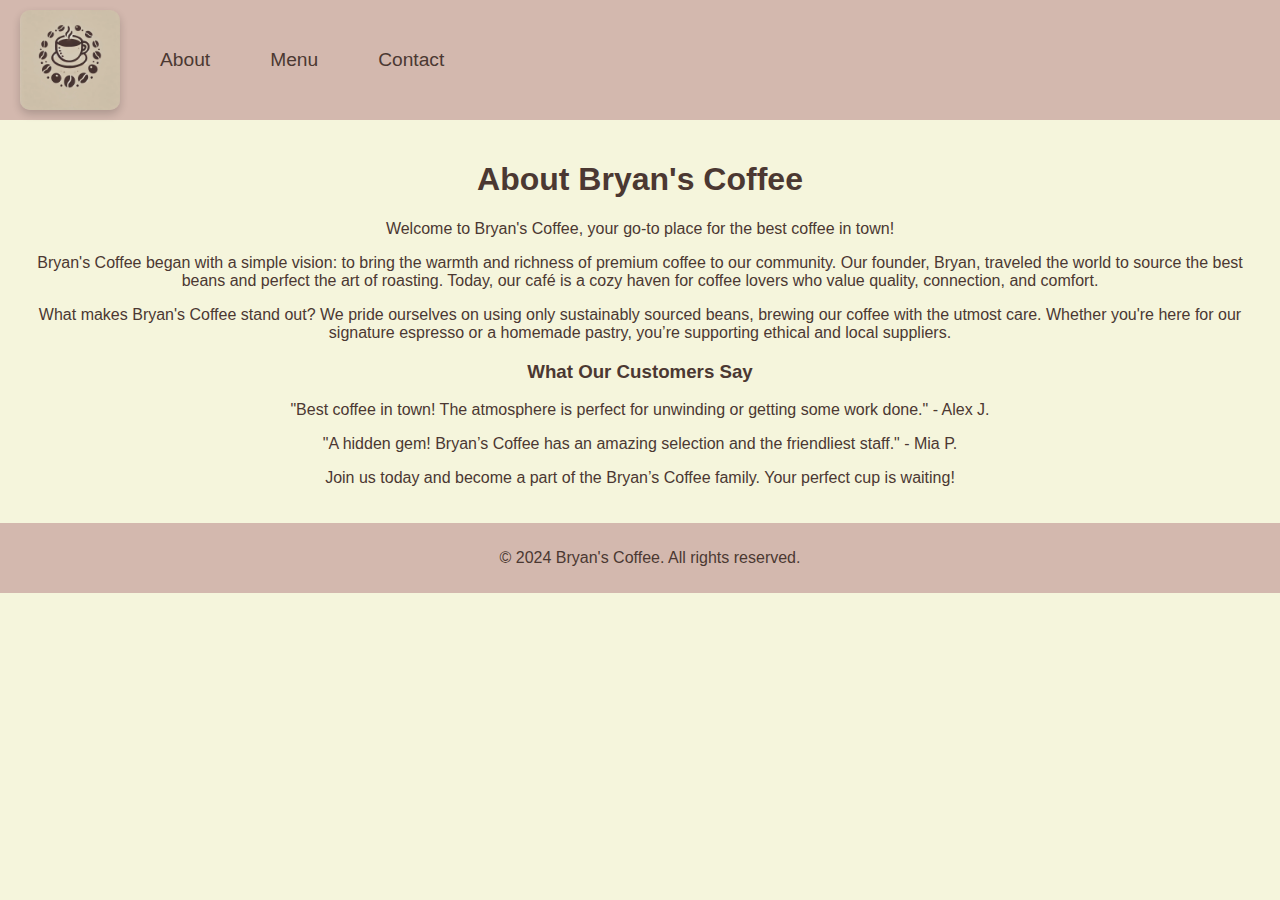
==== index.html @ ce7bcaf0 "Add files via upload" ====
<!DOCTYPE html>
<html lang="en">
<head>
    <meta charset="UTF-8">
    <meta name="viewport" content="width=device-width, initial-scale=1.0">
    <title>About - Bryan's Coffee</title>
    <link rel="stylesheet" href="style.css">
</head>
<body>
    <header>
        <img src="logo.webp" alt="Bryan Cafe Logo" class="logo">
        <nav>
            <ul class="navbar">
                <li><a href="index.html">About</a></li>
                <li><a href="Menu.html">Menu</a></li>
                <li><a href="Contact.html">Contact</a></li>
            </ul>
        </nav>
    </header>
    
    <main>
        <section class="about-section">
            <h1>About Bryan's Coffee</h1>
            <p>Welcome to Bryan's Coffee, your go-to place for the best coffee in town!</p>
            <p>Bryan's Coffee began with a simple vision: to bring the warmth and richness of premium coffee to our community. Our founder, Bryan, traveled the world to source the best beans and perfect the art of roasting. Today, our café is a cozy haven for coffee lovers who value quality, connection, and comfort.</p>
            <p>What makes Bryan's Coffee stand out? We pride ourselves on using only sustainably sourced beans, brewing our coffee with the utmost care. Whether you're here for our signature espresso or a homemade pastry, you’re supporting ethical and local suppliers.</p>
            
            <h3>What Our Customers Say</h3>
            <p>"Best coffee in town! The atmosphere is perfect for unwinding or getting some work done." - Alex J.</p>
            <p>"A hidden gem! Bryan’s Coffee has an amazing selection and the friendliest staff." - Mia P.</p>

            <p>Join us today and become a part of the Bryan’s Coffee family. Your perfect cup is waiting!</p>
        </section>
    </main>
    
    <footer>
        <p>&copy; 2024 Bryan's Coffee. All rights reserved.</p>
    </footer>
</body>
</html>
---- style.css ----
body {
    font-family: Arial, sans-serif;
    margin: 0;
    padding: 0;
    background-color: #f5f5dc;
    color: #4b3832; 
}

header {
    background-color: #d3b8ae; 
    display: flex;
    justify-content: flex-start; 
    align-items: center; 
    padding: 10px 20px;
}

header .logo {
    width: 100px;
    height: auto;
    opacity: 0.9; 
    border-radius: 10px; 
    box-shadow: 0px 4px 8px rgba(0, 0, 0, 0.2); 
}

nav {
    flex-grow: 1;
}

ul.navbar {
    list-style-type: none;
    padding: 0;
    margin: 0;
    display: flex;
    justify-content: flex-start; 
}

ul.navbar li {
    margin-left: 20px;
}

ul.navbar li a {
    text-decoration: none;
    font-size: 1.2em;
    color: #4b3832;
    padding: 10px 20px;
    border-radius: 5px;
    transition: background-color 0.3s, color 0.3s;
}

ul.navbar li a:hover {
    background-color: #6f4e37; 
    color: white; 
    box-shadow: 0px 4px 6px rgba(0, 0, 0, 0.1); 
}

main {
    padding: 20px;
    text-align: center;
}

footer {
    text-align: center;
    padding: 10px;
    background-color: #d3b8ae;
    position: relative; 
    width: 100%;
    bottom: 0;
    color: #4b3832;
}


ul.menu-list {
    list-style-type: none;
    padding: 0;
    margin: 0;
    display: flex;
    flex-wrap: wrap;
    justify-content: space-around;
}

ul.menu-list li {
    width: 200px;
    text-align: center;
    margin-bottom: 20px;
}

.menu-item-container {
    width: 250px; 
    height: 250px; 
    display: flex;
    justify-content: center;
    align-items: center;
    background-color: #f5f5dc; 
    border-radius: 10px;
    overflow: hidden; 
    margin-bottom: 15px;
    box-shadow: 0 4px 6px rgba(0, 0, 0, 0.1); 
}

.menu-item-container img {
    max-width: 100%; 
    max-height: 100%;
    object-fit: contain; 
}



ul.menu-list p {
    font-size: 1.1em;
    color: #4b3832;
}

form {
    width: 50%;
    margin: 0 auto;
    padding: 20px;
    background-color: #f5f5dc;
    border-radius: 10px;
    box-shadow: 0 4px 8px rgba(0, 0, 0, 0.1);
    text-align: left;
    margin-bottom: 40px;
}

form label {
    font-size: 1.2em;
    color: #4b3832;
}

form input[type="text"],
form input[type="email"],
form textarea {
    width: 100%;
    padding: 10px;
    margin: 10px 0;
    border: 1px solid #ccc;
    border-radius: 5px;
    font-size: 1em;
}

form button {
    width: 100%;
    padding: 15px;
    background-color: #4b3832;
    color: white;
    border: none;
    border-radius: 5px;
    font-size: 1.2em;
    cursor: pointer;
    transition: background-color 0.3s;
}

form button:hover {
    background-color: #6f4e37;
}

@media (max-width: 768px) {
    body {
        padding: 5px;
    }

    .logo {
        width: 100%;
        max-width: 150px; 
        margin: 0 auto;
        display: block;
    }

    .navbar {
        display: flex;
        flex-direction: column;
        align-items: center;
        gap: 5px; 
    }

    .navbar li {
        margin: 5px 0;
        width: 100%;
        text-align: center;
    }

    .navbar li a {
        display: block;
        padding: 10px;
        background-color: #d5b9a3; 
        border-radius: 5px;
        width: 90%; 
        text-decoration: none;
    }

    main {
        padding: 10px;
        font-size: 14px;
    }

    .menu-item-container {
        width: 100%; 
    }

    .menu-list img {
        width: 100%;
        height: auto;
        margin-bottom: 10px;
    }

    .map-container {
        width: 100%; 
        height: 250px; 
        margin-bottom: 15px;
    }

    footer {
        font-size: 12px;
        text-align: center;
    }
}

@media (max-width: 480px) {
    .navbar {
        font-size: 14px;
    }

    h1, h2 {
        font-size: 16px;
    }

    .map-container {
        height: 200px; 
    }
}
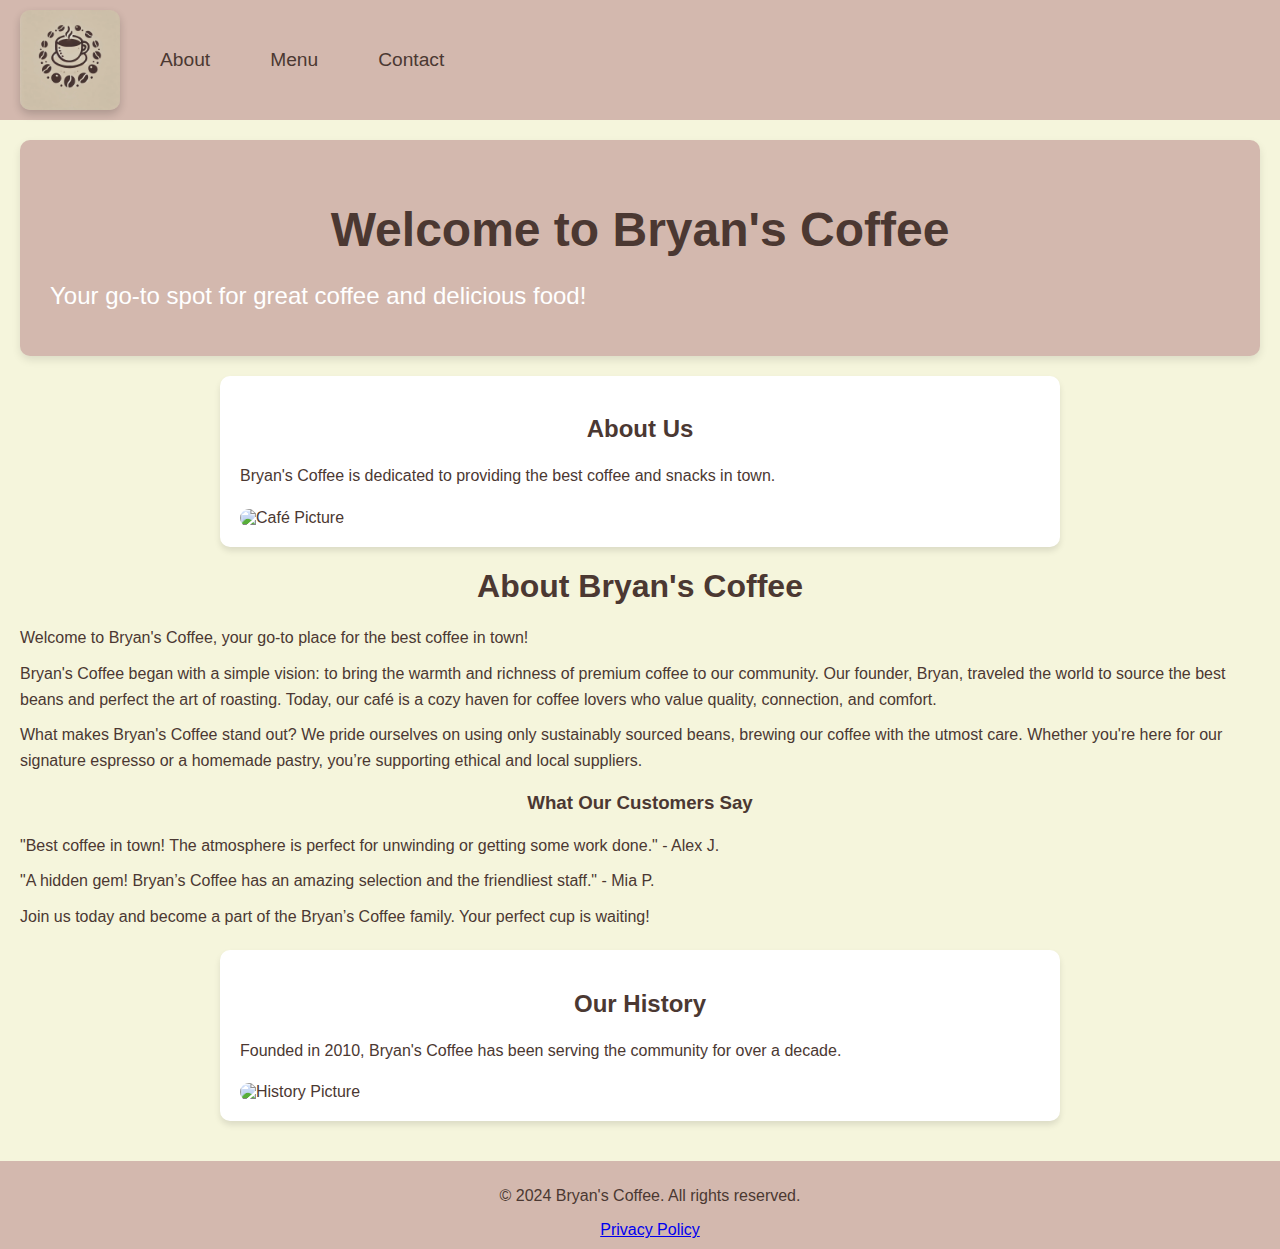
==== commit 730211f6: "Add files via upload" ====
--- a/index.html
+++ b/index.html
@@ -12,13 +12,24 @@
         <nav>
             <ul class="navbar">
                 <li><a href="index.html">About</a></li>
-                <li><a href="Menu.html">Menu</a></li>
-                <li><a href="Contact.html">Contact</a></li>
+                <li><a href="menu.html">Menu</a></li>
+                <li><a href="contact.html">Contact</a></li>
             </ul>
         </nav>
     </header>
     
     <main>
+        <div class="banner">
+            <h1>Welcome to Bryan's Coffee</h1>
+            <p>Your go-to spot for great coffee and delicious food!</p>
+          </div>
+
+          <section id="about">
+            <h2>About Us</h2>
+            <p>Bryan's Coffee is dedicated to providing the best coffee and snacks in town.</p>
+            <img src="images/about.jpg" alt="Café Picture">
+          </section>
+                    
         <section class="about-section">
             <h1>About Bryan's Coffee</h1>
             <p>Welcome to Bryan's Coffee, your go-to place for the best coffee in town!</p>
@@ -31,10 +42,18 @@
 
             <p>Join us today and become a part of the Bryan’s Coffee family. Your perfect cup is waiting!</p>
         </section>
+
+        <section id="history">
+            <h2>Our History</h2>
+            <p>Founded in 2010, Bryan's Coffee has been serving the community for over a decade.</p>
+            <img src="images/history.jpg" alt="History Picture">
+          </section>
+          
     </main>
     
     <footer>
         <p>&copy; 2024 Bryan's Coffee. All rights reserved.</p>
+        <a href="privacy.html">Privacy Policy</a>
     </footer>
 </body>
 </html>
--- a/style.css
+++ b/style.css
@@ -153,6 +153,55 @@
     background-color: #6f4e37;
 }
 
+.banner {
+    background-color: #d3b8ae;
+    color: #fff;
+    padding: 30px;
+    border-radius: 10px;
+    margin-bottom: 20px;
+    text-align: center;
+    font-size: 1.5em;
+    box-shadow: 0 4px 8px rgba(0, 0, 0, 0.1);
+}
+
+#about, #history {
+    margin: 20px auto;
+    padding: 20px;
+    max-width: 800px;
+    text-align: left;
+    background-color: #ffffff;
+    border-radius: 10px;
+    box-shadow: 0 4px 6px rgba(0, 0, 0, 0.1);
+}
+
+#about img, #history img {
+    max-width: 100%;
+    border-radius: 10px;
+    margin-top: 10px;
+}
+
+#branches p {
+    margin: 10px 0;
+    padding: 15px;
+    border: 1px solid #ccc;
+    border-radius: 5px;
+    background-color: #ffffff;
+    box-shadow: 0 2px 4px rgba(0, 0, 0, 0.1);
+    line-height: 1.5;
+}
+
+main h1, main h2 {
+    color: #4b3832;
+    margin-bottom: 20px;
+    text-align: center;
+}
+
+main p {
+    line-height: 1.6;
+    text-align: left;
+    margin: 10px 0;
+}
+
 @media (max-width: 768px) {
     body {
         padding: 5px;
@@ -212,6 +261,10 @@
         font-size: 12px;
         text-align: center;
     }
+
+    #branches p {
+        padding: 10px;
+    }   
 }
 
 @media (max-width: 480px) {
@@ -226,4 +279,8 @@
     .map-container {
         height: 200px; 
     }
-}
+    
+    #branches p {
+        font-size: 14px;
+    }
+}
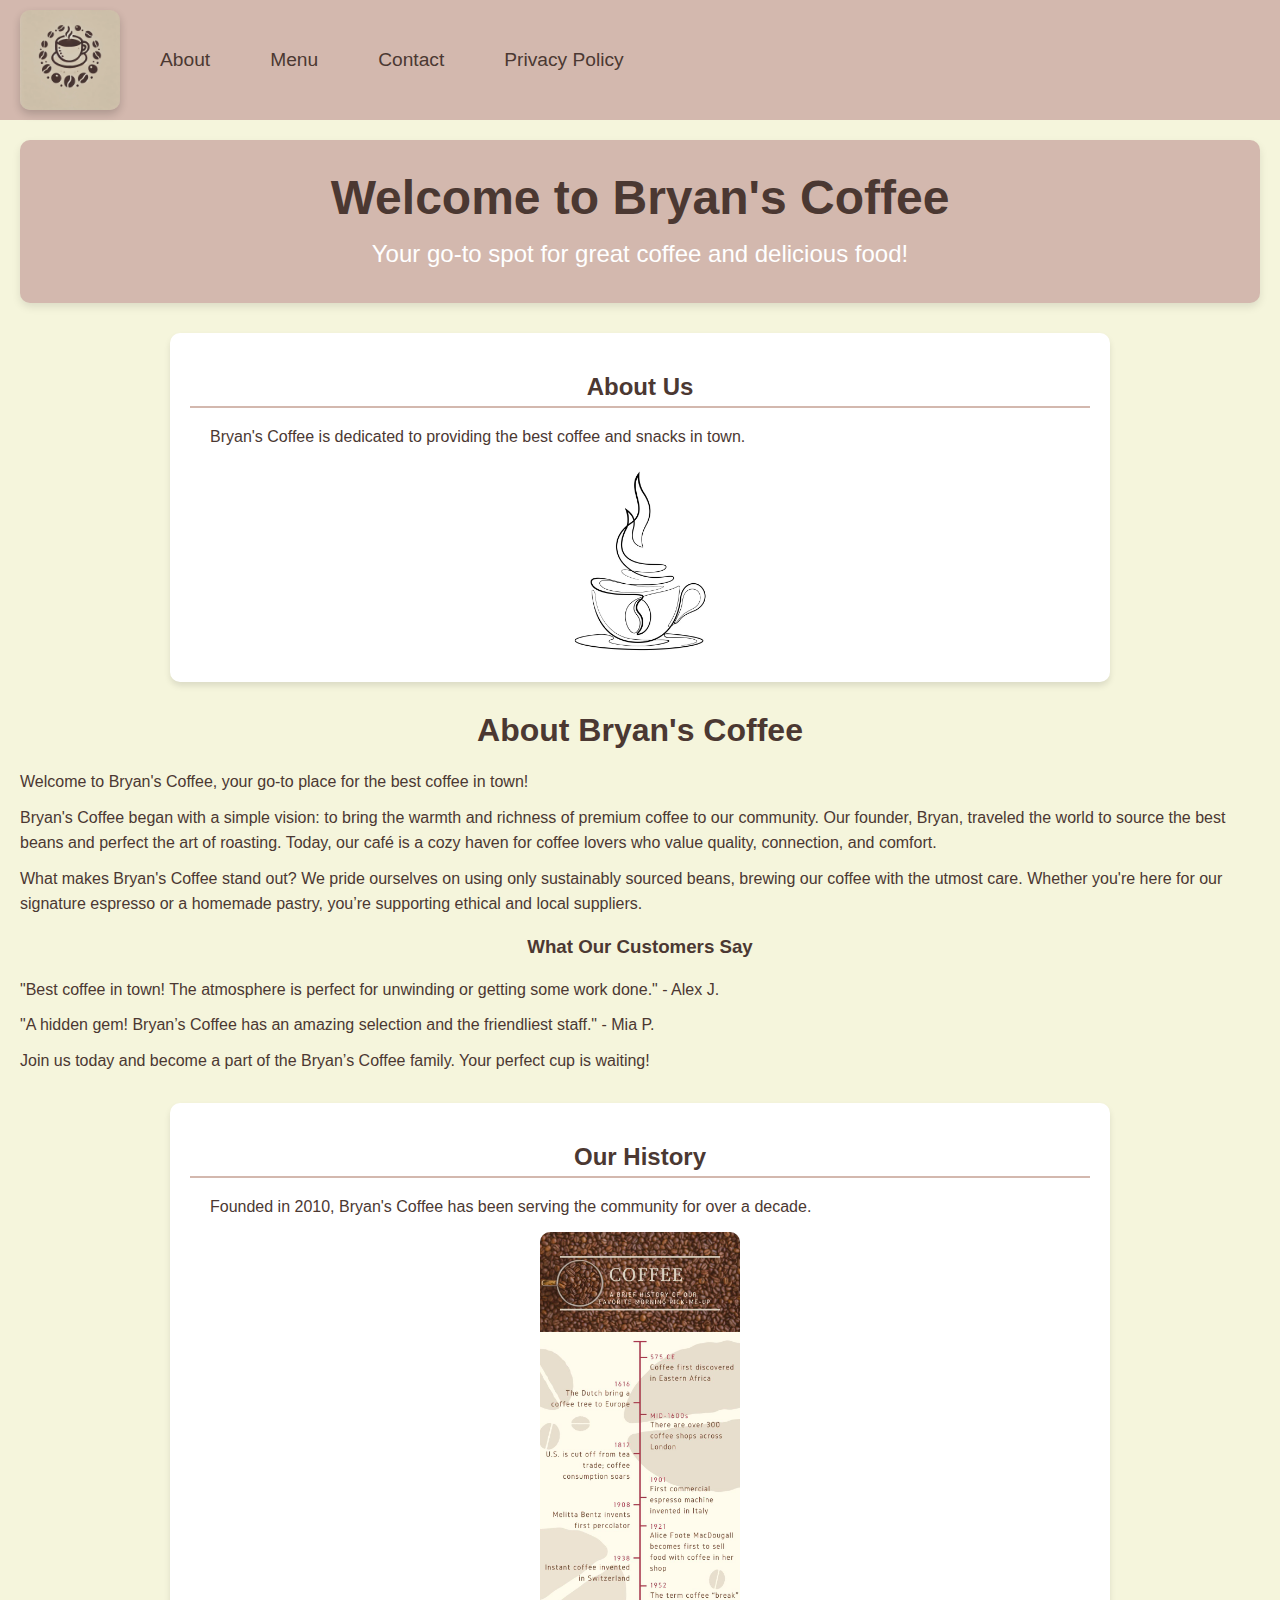
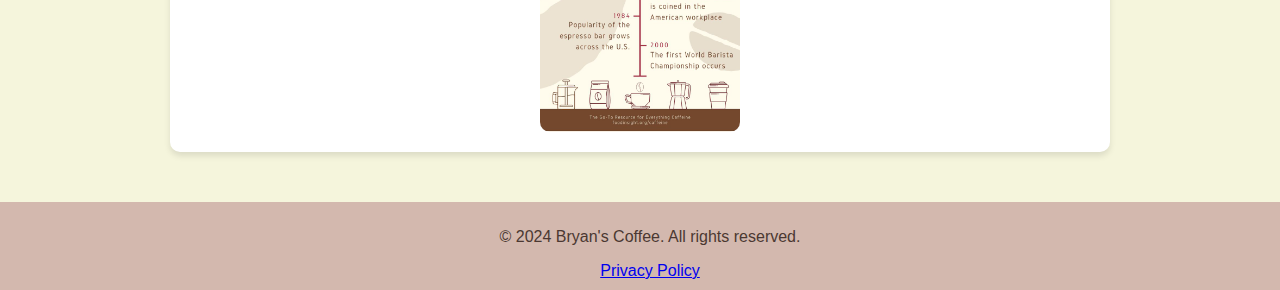
==== commit 532285af: "Add files via upload" ====
--- a/index.html
+++ b/index.html
@@ -14,6 +14,7 @@
                 <li><a href="index.html">About</a></li>
                 <li><a href="menu.html">Menu</a></li>
                 <li><a href="contact.html">Contact</a></li>
+                <li><a href="privacy.html">Privacy Policy</a></li>
             </ul>
         </nav>
     </header>
--- a/style.css
+++ b/style.css
@@ -164,23 +164,56 @@
     box-shadow: 0 4px 8px rgba(0, 0, 0, 0.1);
 }
 
+.banner h1 {
+    margin: 0;
+    font-size: 2em; 
+    text-align: center;
+}
+
+.banner p {
+    margin: 10px 0 0;
+    font-size: 1em; 
+    text-align: center;
+}
+
 #about, #history {
-    margin: 20px auto;
+    margin: 30px auto;
     padding: 20px;
-    max-width: 800px;
-    text-align: left;
+    max-width: 900px;
+    text-align: center;
     background-color: #ffffff;
     border-radius: 10px;
     box-shadow: 0 4px 6px rgba(0, 0, 0, 0.1);
 }
 
+#about h2, #history h2 {
+    text-align: center;
+    margin-bottom: 15px;
+    border-bottom: 2px solid #d3b8ae;
+    padding-bottom: 5px;
+}
+
+#about p, #history p {
+    line-height: 1.8;
+    margin: 10px 20px;
+    text-align: justify; 
+}
+
 #about img, #history img {
-    max-width: 100%;
-    border-radius: 10px;
-    margin-top: 10px;
-}
-
-#branches p {
+    max-width: 200px; 
+    height: auto;
+    border-radius: 10px;
+    margin: 0 auto; 
+    display: block;
+}
+
+
+#about .content, #history .content {
+    flex-grow: 1;
+}
+
+
+.branches p {
     margin: 10px 0;
     padding: 15px;
     border: 1px solid #ccc;
@@ -279,7 +312,7 @@
     .map-container {
         height: 200px; 
     }
-    
+
     #branches p {
         font-size: 14px;
     }
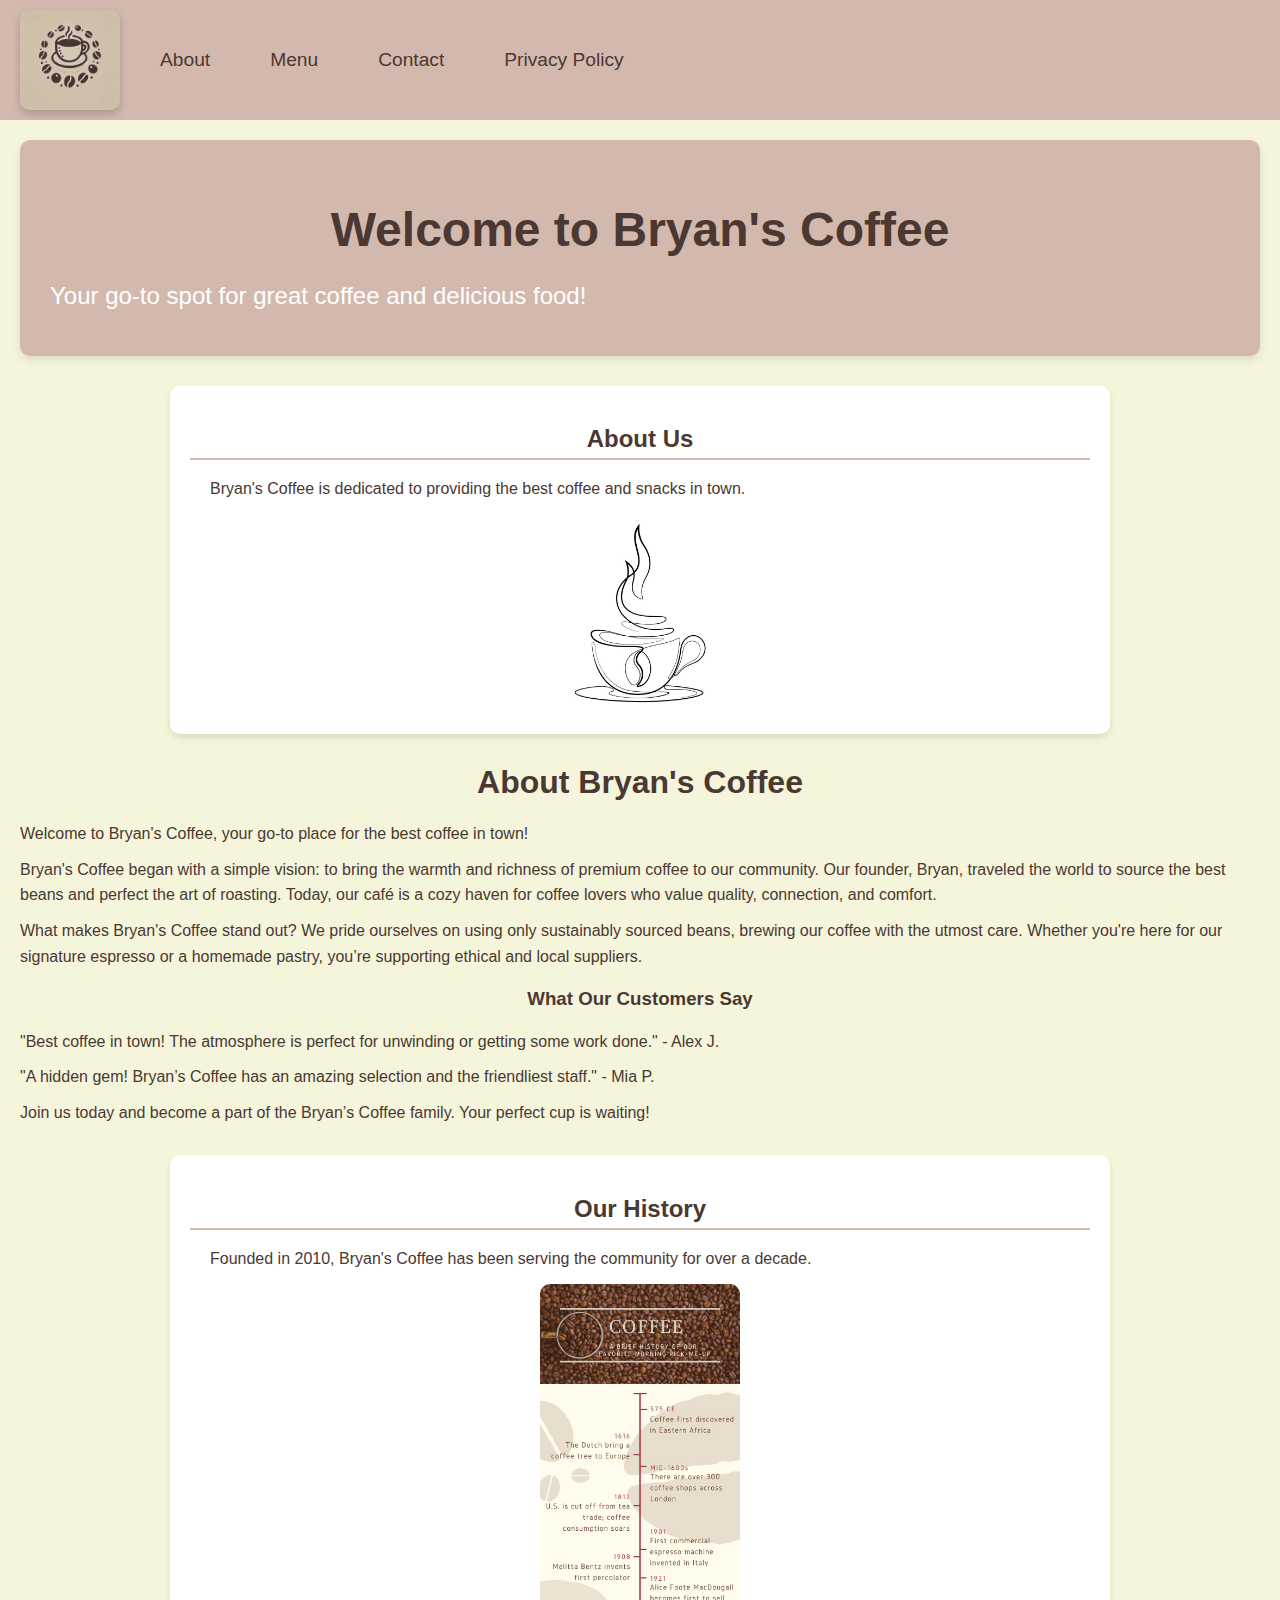
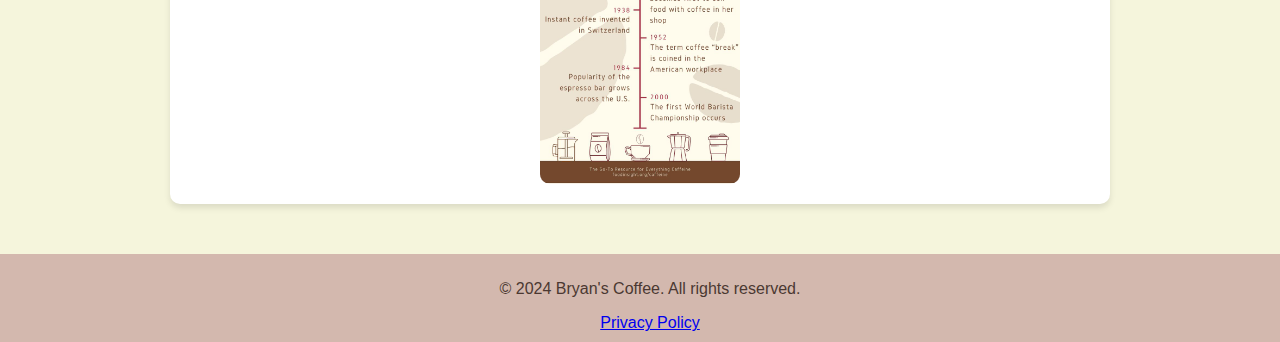
==== commit 62705d6e: "Add files via upload" ====
--- a/index.html
+++ b/index.html
@@ -54,7 +54,7 @@
     
     <footer>
         <p>&copy; 2024 Bryan's Coffee. All rights reserved.</p>
-        <a href="privacy.html">Privacy Policy</a>
+        <a href="privacy.html" target="_blank">Privacy Policy</a>
     </footer>
 </body>
 </html>
--- a/style.css
+++ b/style.css
@@ -164,18 +164,6 @@
     box-shadow: 0 4px 8px rgba(0, 0, 0, 0.1);
 }
 
-.banner h1 {
-    margin: 0;
-    font-size: 2em; 
-    text-align: center;
-}
-
-.banner p {
-    margin: 10px 0 0;
-    font-size: 1em; 
-    text-align: center;
-}
-
 #about, #history {
     margin: 30px auto;
     padding: 20px;
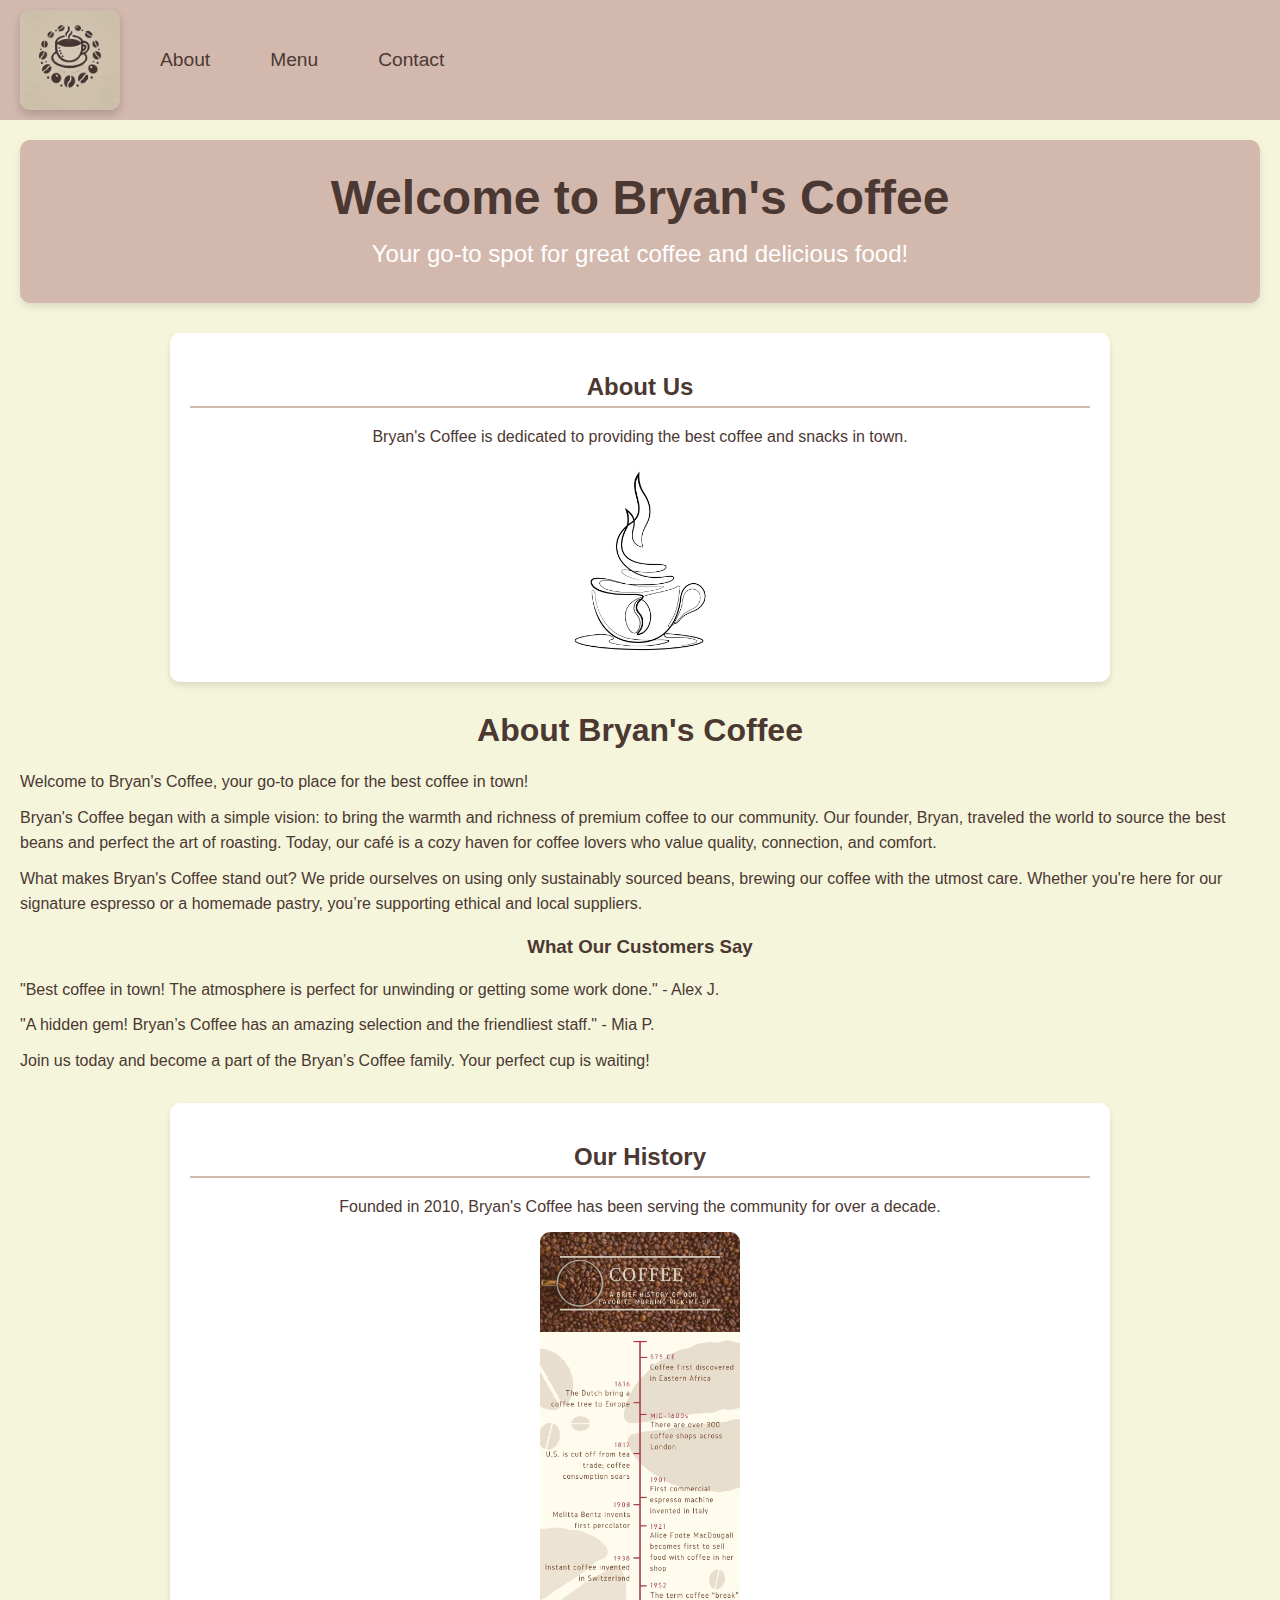
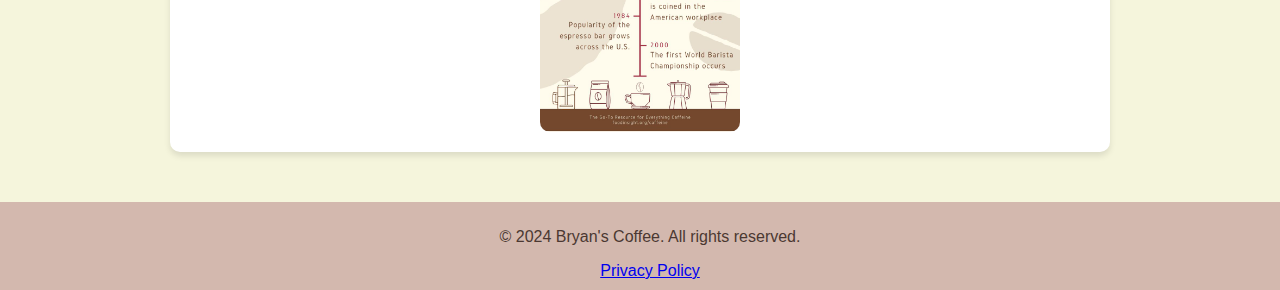
==== commit 8c215176: "Update index.html" ====
--- a/index.html
+++ b/index.html
@@ -14,7 +14,6 @@
                 <li><a href="index.html">About</a></li>
                 <li><a href="menu.html">Menu</a></li>
                 <li><a href="contact.html">Contact</a></li>
-                <li><a href="privacy.html">Privacy Policy</a></li>
             </ul>
         </nav>
     </header>
--- a/style.css
+++ b/style.css
@@ -98,11 +98,12 @@
 }
 
 .menu-item-container img {
-    max-width: 100%; 
-    max-height: 100%;
-    object-fit: contain; 
-}
-
+    max-width: 100%;
+    max-height: 200px; 
+    object-fit: cover; 
+    border-radius: 10px;
+    box-shadow: 0 4px 6px rgba(0, 0, 0, 0.1);
+}
 
 
 ul.menu-list p {
@@ -159,10 +160,22 @@
     padding: 30px;
     border-radius: 10px;
     margin-bottom: 20px;
-    text-align: center;
+    text-align: center; 
     font-size: 1.5em;
     box-shadow: 0 4px 8px rgba(0, 0, 0, 0.1);
 }
+
+.banner h1 {
+    margin: 0;
+    font-size: 2em;
+}
+
+.banner p {
+    margin: 10px 0 0;
+    font-size: 1em;
+    text-align: center; 
+}
+
 
 #about, #history {
     margin: 30px auto;
@@ -184,7 +197,7 @@
 #about p, #history p {
     line-height: 1.8;
     margin: 10px 20px;
-    text-align: justify; 
+    text-align: center; 
 }
 
 #about img, #history img {
